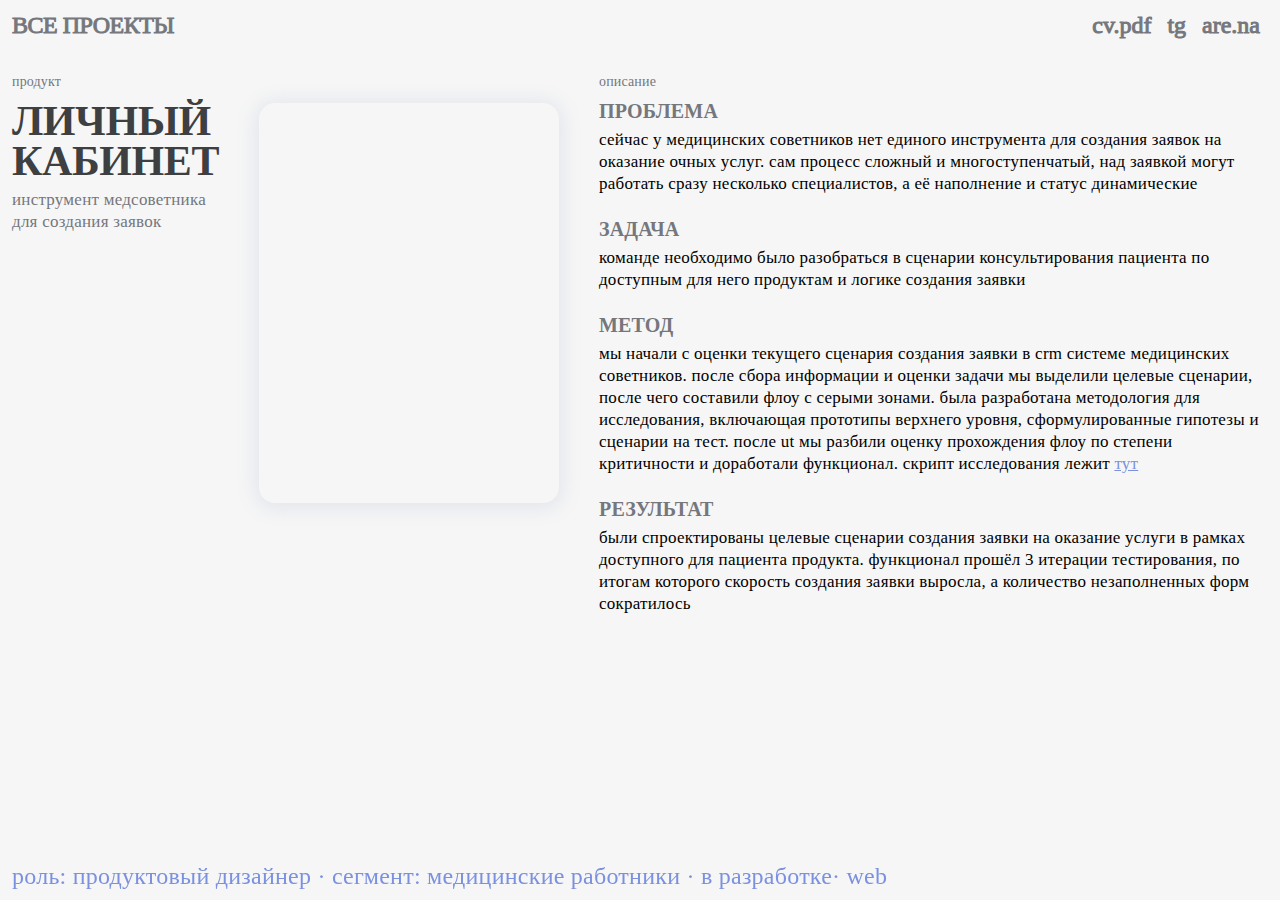
==== ms.html @ c32981f9 "Add files via upload" ====
<!DOCTYPE html>
<html lang="ru">
<head>
	<meta charset="UTF-8">
	<meta name="viewport" content="width=device-width, initial-scale=1.0">
	<title>Личный кабинет медицинского советника</title>
	<link rel="stylesheet" href="style.css">
	<link rel="stylesheet" href="card.css">
	<link rel="stylesheet" href="global.css">
</head>
<body>
	<nav>
		<a href="index.html" class="linkButton">все проекты</a>
		<div class="links">
		<a href="docs/cv.pdf" download target="_blank">cv.pdf</a>
		<a href="https://t.me/elizaburenok" target="_blank">tg</a>
		<a href="https://www.are.na/eliza-burenok" target="_blank">are.na</a>
		</div>
	</nav>
	<main class="mainLKUL">
		<aside>
			<div class="txt_labelCaption">
				<span class="label">продукт</span>
				<header>Личный кабинет </header>
				<span class="description primary">инструмент медсоветника для создания заявок</span>
			</div>
		</aside>
		<video src="img/ms.mov" type=video/mov alt="" preload="metadata" loop autoplay muted></video>
		<section class="txt_blocks">
			<div class="txt_labelCaption">
				<span class="label">описание</span>
				<header>проблема</header>
				<span class="description">сейчас у медицинских советников нет единого инструмента для создания заявок на оказание очных услуг. Сам процесс сложный и многоступенчатый, над заявкой могут работать сразу несколько специалистов, а её наполнение и статус динамические</span>
			</div>
			<div class="txt_labelCaption">
				<header>задача</header>
				<span class="description">команде необходимо было разобраться в сценарии консультирования пациента по доступным для него продуктам и логике создания заявки</span>
			</div>
			<div class="txt_labelCaption">
				<header>метод</header>
				<span class="description">мы начали с оценки текущего сценария создания заявки в crm системе медицинских советников. После сбора информации и оценки задачи мы выделили целевые сценарии, после чего составили флоу с серыми зонами. Была разработана методология для исследования, включающая прототипы верхнего уровня, сформулированные гипотезы и сценарии на тест. После UT мы разбили оценку прохождения флоу по степени критичности и доработали функционал. Скрипт исследования лежит <a href="docs/UT.pdf" target="_blank">тут</a></span>
			</div>
			<div class="txt_labelCaption">
				<header>результат</header>
				<span class="description">были спроектированы целевые сценарии создания заявки на оказание услуги в рамках доступного для пациента продукта. Функционал прошёл 3 итерации тестирования, по итогам которого скорость создания заявки выросла, а количество незаполненных форм сократилось</span>
			</div>
		</section>
	</main>
	<footer>
		<span>роль: продуктовый дизайнер · сегмент: медицинские работники · в разработке· web</span>
	</footer>
</body>
</html>
---- style.css ----
/* шапка  */
nav {
	display: flex;
	flex-flow: row;
	gap: 8px;
	justify-content: space-between;
}

nav a {
	font-size: 24px;
	font-weight: 500;
	line-height: normal;
	color: #75777C;
	display: inline-block;
	 -webkit-text-stroke: 1px;
	display: inline-block;
	margin-right: 8px;
	text-decoration: none;
}

.linkButton {
	font-size: 24px;
	font-weight: 500;
	line-height: normal;
	letter-spacing: -0.48px;
	text-transform: uppercase;
}

.linkButton:hover {
	color: #7B91DF;
}

a:hover {
	color: #7B91DF;
}

header {
	display: flex;
	flex-flow: row;
	gap: 20px;
}

main {
	display: flex;
	flex-flow: column;
	align-items: center;
}

.myPhoto {
	width: 48px;
	height: 48px;
	display: block;
	position: absolute;
	top: 2.4%;
	left: 56%;
}

/* иконки в навигации */

.links {
	display: flex;
	flex-direction: row;
	gap: 8px;
}

.linksMobile {
	display: none;
}

.linkIcon {
	display: block;
	width: 32px;
	height: 32px;
	border-radius: 100%;
	background-size: contain;
	box-sizing: border-box;
}

.linkIcon:hover {
	cursor: pointer;
	box-shadow: 1px 3px 37px rgba(149, 174, 212, 0.25);
	border: solid #7B91DF;
	border-radius: 100%;
	padding: 0px;
}


.arena {
	background-image: url(img/arena.png);
}

.logo {
	background-image: url(img/logo.png);
}

.tg {
	background-image: url(img/tg.png);
}

/* текст */

.floatBlock {
	width: 293px;
	height: 64px;
	border-radius: 12px;
	box-shadow: 1px 3px 37px 7px rgba(69, 79, 96, 0.14);
	position: relative;
	margin: 12px 0;
}

.floatBlock img {
	width: 100%;
	height: auto;
	display: block;
	border-radius: inherit;
}

.spanPortfolio {
	font-size: 37px;
	font-style: normal;
	font-weight: 600;
	line-height: normal;
	letter-spacing: 0.37px;
	color: #BABABA;
}

.textBlock {
	display: flex;
	flex-flow: column;
	align-items: center;
	color: #292B2F;
	margin-bottom: 60px;
}

.textBlock>span:nth-child(odd) {
	font-size: 20px;
	font-weight: 400;
	line-height: normal;
	letter-spacing: -0.4px;
	color: #75777C;
}

.textBlock>span:nth-child(2) {
	text-transform: uppercase;
	text-align: center;
	font-size: 40px;
	font-weight: 400;
	line-height: 44px;
	letter-spacing: 0.8px;
	-webkit-text-stroke: 2px;
}

/* декорированная строчка */
.workDescription>span {
	display: block;
	color: #2E3D4D;
	text-align: center;
	font-size: 16px;
	font-style: normal;
	font-weight: 400;
	line-height: 18px;
	letter-spacing: 0.32px;
	text-transform: uppercase;
	-webkit-text-stroke: 0.5px;
}


/* карточки*/

.cards {
	display: flex;
	width: 100%;
	flex-flow: row;
	gap: 8px;
	justify-content: flex-start;
	margin-bottom: 8px;
}

.cards:nth-child(3) {
	width: 66.6% !important;
}


/* страница лкюл */

.mainLKUL {
	display: flex;
	flex-flow: row !important;
	align-items: flex-start;
	justify-content: space-between;
	margin-top: 32px;
}

.mainLKUL video {
	display: block;
	margin: 32px 40px;
	width: 800px;
	height: 400px;
	border-radius: 16px;
}

aside {
	display: flex;
	flex-flow: column;
}

aside header {
	color: #3D3F41;
	font-size: 42px;
	font-weight: 900;
	line-height: 40px;
	letter-spacing: -0.42px;
	text-transform: uppercase;
}

.description.primary {
	color: #75777C !important;
}

.txt_blocks {
	display: flex;
	flex-flow: column;
	gap: 24px;
}

.txt_labelCaption {
	display: inline-flex;
	flex-direction: column;
	align-items: flex-start;
	gap: 8px;
}

.txt_labelCaption .label {
	font-size: 14px;
	font-weight: 400;
	line-height: 22px;
	letter-spacing: 0.16px;
	text-transform: lowercase;
	color: #75777C;
}

.txt_labelCaption a {
	color: #7B91DF !important;
}

.txt_blocks .txt_labelCaption header {
	font-size: 20px;
	font-weight: 900;
	line-height: 20px;
	letter-spacing: 0.2px;
	text-transform: uppercase;
	color: #75777C;
}

.description {
	font-size: 17px;
	font-weight: 400;
	line-height: 22px;
	letter-spacing: 0.24px;
	text-transform: lowercase;
}

.fileUt {
	background-color: #FFFFFF;
	padding: 24px;
	text-decoration: none;
	color: #3D3F41;
	border-radius: 24px;
}

video {
	box-shadow: 0px 2px 19px 4px rgba(98, 121, 176, 0.13);

}

footer span {
	color: #7B91DF;
	font-size: 24px;
	font-style: normal;
	font-weight: 400;
	line-height: 24px;
	letter-spacing: 0.24px;
	position: fixed;
	bottom: 12px;
	width: 100%;
}
---- card.css ----
.card {
	display: block;
	flex-grow: 1;
	padding:  4px 4px 12px 4px;
}

.imgContainer img {
	width: 100%;
	height: auto;
	display: block;
	border-radius: 16px;
	box-shadow: 1px 4px 37px 10px rgba(69, 63, 62, 0.19);
}

.projectCard_text {
	margin: 12px 20px;
}

.projectCard_text span {
	font-size: 16px;
	font-style: normal;
	font-weight: 400;
	line-height: 16px;
	letter-spacing: 0.16px;
	color: #75777C;
}

h4 {
	color: #3D3F41;
	font-size: 18px;
	font-style: normal;
	font-weight: 600;
	line-height: 18px;
	letter-spacing: 0.2px;
	text-transform: uppercase;
	margin: 0;
}

.six {
	display: block;
	height: 500px;
	width: 1380px;
}

/* поведение карточки */

.card:hover {
	background-color: #E3E3E3;
	border-radius: 16px;
	cursor: pointer;
}

.card:hover h4 {
	color: #7B91DF;
}
---- global.css ----
body {
	background: #F6F6F6;
	font-family: 'PP Radio Grotesk';
    padding: 0px;
    margin: 12px;
}

/* медиа запросы */
@media only screen and (max-width: 360px){
    body {
        margin: 16px;
    }

    nav {
    display: flex;
    flex-flow: column;
    gap: 8px;
    justify-content: space-between;
}

    .textBlock {
    margin-bottom: 32px;
}

    .textBlock>span:nth-child(odd) {
    font-size: 16px;
    font-weight: 400;
    line-height: normal;
    letter-spacing: -0.4px;
    color: #75777C;
}

.textBlock>span:nth-child(2) {
    text-transform: uppercase;
    text-align: center;
    font-size: 32px;
    font-weight: 400;
    line-height: 36px;
    letter-spacing: 0.8px;
    -webkit-text-stroke: 1.4px;
}

.cards {
    display: flex;
    width: 100%;
    flex-flow: column;
    gap: 8px;
    justify-content: flex-start;
    margin-bottom: 8px;
}

.card {
    display: block;
    flex-grow: 1;
    padding: 0px;
}

h4 {
    color: #3D3F41;
    font-size: 14px;
    font-style: normal;
    font-weight: 600;
    line-height: 14px;
    letter-spacing: 0.2px;
    text-transform: uppercase;
    margin: 0;
}

.projectCard_text span {
    font-size: 14px;
    line-height: 14px;
}


.floatBlock {
    display: none;
}

.links,.linkIcon {
    display: none;
}

.myPhoto {
    width: 48px;
    height: 48px;
    display: block;
    position: absolute;
    top: 15%;
    left: 68%;

}

.linksMobile {
    display: flex;
    flex-flow: row;
}

.linkIconMobile {
    display: block;
    width: 24px;
    height: 24px;
    border-radius: 100%;
    background-size: contain;
    box-sizing: border-box;
}
}

@font-face {
    font-family: 'PP Radio Grotesk';
    src: url('PPRadioGrotesk-Regular.eot');
    src: local('PP Radio Grotesk Regular'), local('PPRadioGrotesk-Regular'),
        url('PPRadioGrotesk-Regular.eot?#iefix') format('embedded-opentype'),
        url('PPRadioGrotesk-Regular.woff2') format('woff2'),
        url('PPRadioGrotesk-Regular.woff') format('woff'),
        url('PPRadioGrotesk-Regular.ttf') format('truetype');
    font-weight: normal;
    font-style: normal;
    font-display: swap;
}

@font-face {
    font-family: 'PP Radio Grotesk';
    src: url('PPRadioGrotesk-Ultralight.eot');
    src: local('PP Radio Grotesk Ultralight'), local('PPRadioGrotesk-Ultralight'),
        url('PPRadioGrotesk-Ultralight.eot?#iefix') format('embedded-opentype'),
        url('PPRadioGrotesk-Ultralight.woff2') format('woff2'),
        url('PPRadioGrotesk-Ultralight.woff') format('woff'),
        url('PPRadioGrotesk-Ultralight.ttf') format('truetype');
    font-weight: 200;
    font-style: normal;
    font-display: swap;
}

@font-face {
    font-family: 'PP Radio Grotesk';
    src: url('PPRadioGrotesk-Black.eot');
    src: local('PP Radio Grotesk Black'), local('PPRadioGrotesk-Black'),
        url('PPRadioGrotesk-Black.eot?#iefix') format('embedded-opentype'),
        url('PPRadioGrotesk-Black.woff2') format('woff2'),
        url('PPRadioGrotesk-Black.woff') format('woff'),
        url('PPRadioGrotesk-Black.ttf') format('truetype');
    font-weight: 900;
    font-style: normal;
    font-display: swap;
}

@font-face {
    font-family: 'PP Radio Grotesk';
    src: url('PPRadioGrotesk-BlackItalic.eot');
    src: local('PP Radio Grotesk Black Italic'), local('PPRadioGrotesk-BlackItalic'),
        url('PPRadioGrotesk-BlackItalic.eot?#iefix') format('embedded-opentype'),
        url('PPRadioGrotesk-BlackItalic.woff2') format('woff2'),
        url('PPRadioGrotesk-BlackItalic.woff') format('woff'),
        url('PPRadioGrotesk-BlackItalic.ttf') format('truetype');
    font-weight: 900;
    font-style: italic;
    font-display: swap;
}

@font-face {
    font-family: 'PP Radio Grotesk';
    src: url('PPRadioGrotesk-UltralightItalic.eot');
    src: local('PP Radio Grotesk Ultralight Italic'), local('PPRadioGrotesk-UltralightItalic'),
        url('PPRadioGrotesk-UltralightItalic.eot?#iefix') format('embedded-opentype'),
        url('PPRadioGrotesk-UltralightItalic.woff2') format('woff2'),
        url('PPRadioGrotesk-UltralightItalic.woff') format('woff'),
        url('PPRadioGrotesk-UltralightItalic.ttf') format('truetype');
    font-weight: 200;
    font-style: italic;
    font-display: swap;
}

@font-face {
    font-family: 'PP Radio Grotesk';
    src: url('PPRadioGrotesk-RegularItalic.eot');
    src: local('PP Radio Grotesk Regular Italic'), local('PPRadioGrotesk-RegularItalic'),
        url('PPRadioGrotesk-RegularItalic.eot?#iefix') format('embedded-opentype'),
        url('PPRadioGrotesk-RegularItalic.woff2') format('woff2'),
        url('PPRadioGrotesk-RegularItalic.woff') format('woff'),
        url('PPRadioGrotesk-RegularItalic.ttf') format('truetype');
    font-weight: normal;
    font-style: italic;
    font-display: swap;
}
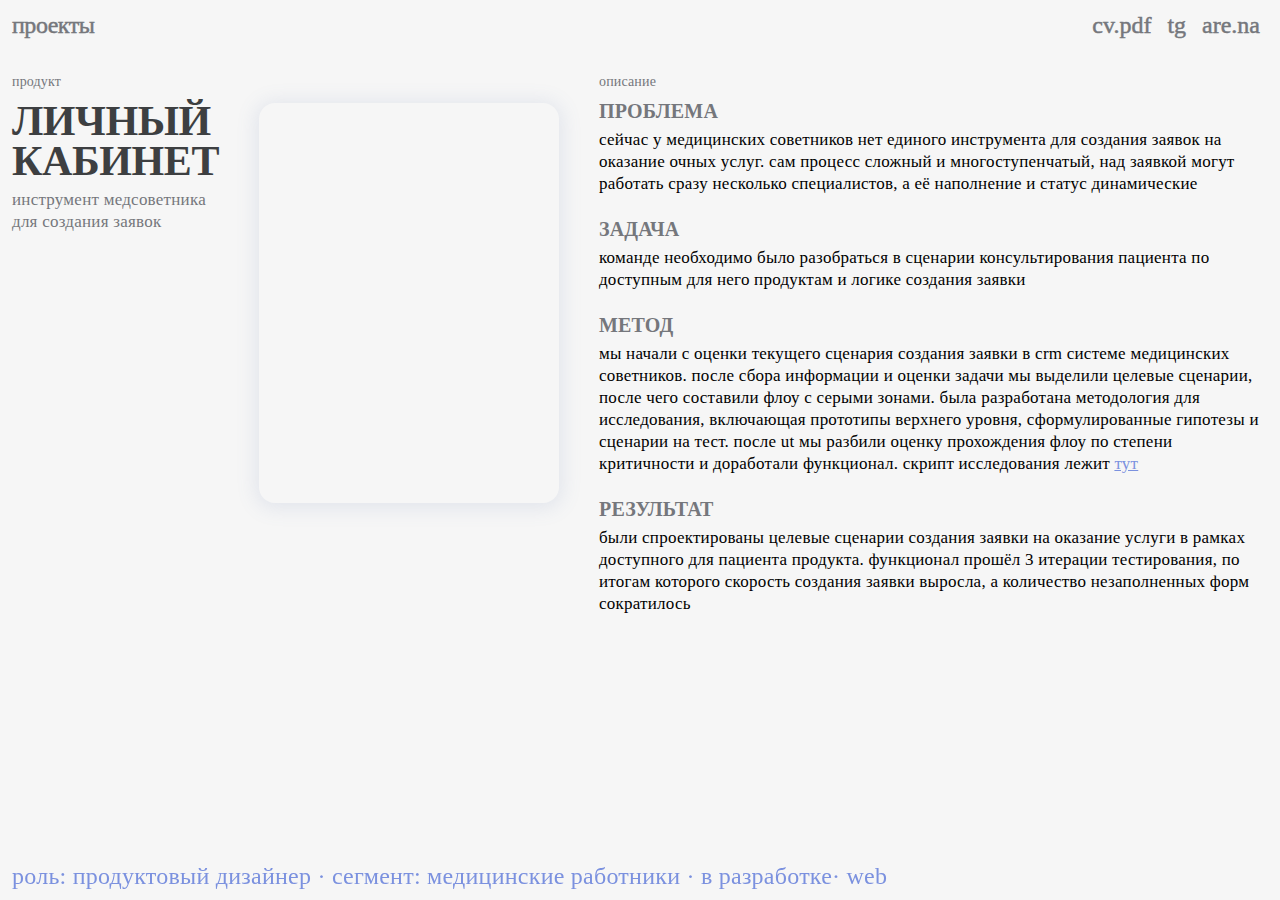
==== commit 751b3494: "Add files via upload" ====
--- a/ms.html
+++ b/ms.html
@@ -5,12 +5,21 @@
 	<meta name="viewport" content="width=device-width, initial-scale=1.0">
 	<title>Личный кабинет медицинского советника</title>
 	<link rel="stylesheet" href="style.css">
+	<link rel="stylesheet" href="media.css">
 	<link rel="stylesheet" href="card.css">
 	<link rel="stylesheet" href="global.css">
 </head>
 <body>
 	<nav>
-		<a href="index.html" class="linkButton">все проекты</a>
+		<!-- для мобильной версии -->
+		<div class="linksMobile KUL">
+			<a href="index.html" class="linkButton">проекты</a>
+			<a href="docs/cv.pdf" download target="_blank">cv.pdf</a>
+			<a href="https://t.me/elizaburenok" target="_blank">tg</a>
+			<a href="https://www.are.na/eliza-burenok" target="_blank">are.na</a>
+		</div>
+
+		<a href="index.html" class="linkButton">проекты</a>
 		<div class="links">
 		<a href="docs/cv.pdf" download target="_blank">cv.pdf</a>
 		<a href="https://t.me/elizaburenok" target="_blank">tg</a>
@@ -46,7 +55,7 @@
 			</div>
 		</section>
 	</main>
-	<footer>
+	<footer class="footer mobile">
 		<span>роль: продуктовый дизайнер · сегмент: медицинские работники · в разработке· web</span>
 	</footer>
 </body>
--- a/style.css
+++ b/style.css
@@ -12,7 +12,7 @@
 	line-height: normal;
 	color: #75777C;
 	display: inline-block;
-	 -webkit-text-stroke: 1px;
+	 -webkit-text-stroke: 0.5px;
 	display: inline-block;
 	margin-right: 8px;
 	text-decoration: none;
@@ -23,7 +23,7 @@
 	font-weight: 500;
 	line-height: normal;
 	letter-spacing: -0.48px;
-	text-transform: uppercase;
+	text-transform: lowercase;
 }
 
 .linkButton:hover {
@@ -273,6 +273,11 @@
 
 }
 
+footer {
+	position: fixed;
+	bottom: 12px;
+}
+
 footer span {
 	color: #7B91DF;
 	font-size: 24px;
@@ -280,7 +285,5 @@
 	font-weight: 400;
 	line-height: 24px;
 	letter-spacing: 0.24px;
-	position: fixed;
-	bottom: 12px;
 	width: 100%;
 }--- a/media.css
+++ b/media.css
@@ -0,0 +1,148 @@
+/* медиа запросы */
+@media only screen and (max-width: 390px){
+    body {
+        margin: 1em 1em !important;
+    }
+
+/*навигация*/
+nav {
+    display: flex;
+    flex-flow: column;
+    gap: 8px;
+    justify-content: space-between;
+}
+
+.linksMobile {
+    display: flex;
+    flex-flow: row;
+    justify-content: center;
+    gap: 1.9em;
+    margin-bottom: 24px;
+    position: sticky;
+    align-items: baseline;
+}
+
+.linksMobile a {
+    font-size: 24px;
+    font-weight: 300;
+    -webkit-text-stroke: 1.3px;
+}
+
+.links,.linkIcon {
+    display: none;
+}
+
+nav>a {
+    display: none;
+}
+
+.linkIconMobile {
+    display: block;
+    width: 24px;
+    height: 24px;
+    border-radius: 100%;
+    background-size: contain;
+    box-sizing: border-box;
+}
+
+ .textBlock {
+    margin-bottom: 32px;
+}
+
+.textBlock>span:nth-child(odd) {
+    font-size: 16px;
+    font-weight: 400;
+    line-height: normal;
+    letter-spacing: -0.4px;
+    color: #75777C;
+}
+
+.textBlock>span:nth-child(2) {
+    text-transform: uppercase;
+    text-align: center;
+    font-size: 32px;
+    font-weight: 400;
+    line-height: 36px;
+    letter-spacing: 0.8px;
+    -webkit-text-stroke: 2px;
+}
+
+.cards {
+    display: flex;
+    width: 100%;
+    flex-flow: column;
+    justify-content: flex-start;
+}
+
+.card {
+    margin-bottom: 12px;
+}
+
+article.card {
+    display: block;
+    flex-grow: 1;
+    padding: 0px;
+}
+
+h4 {
+    color: #3D3F41;
+    font-size: 14px;
+    font-style: normal;
+    font-weight: 600;
+    line-height: 14px;
+    letter-spacing: 0.2px;
+    text-transform: lowercase !important;
+    margin: 0;
+}
+
+.projectCard_text {
+    display: none;
+}
+
+
+.floatBlock {
+    display: none;
+}
+
+.myPhoto {
+    width: 48px;
+    height: 48px;
+    display: block;
+    position: absolute;
+    top: 5em;
+    left: 16em;
+
+}
+
+/*внутренняя страница*/
+/*навигация*/
+.linksMobile>a:first-of-type {
+    text-transform: lowercase !important;
+}
+
+.mainLKUL {
+    display: flex;
+    flex-flow: column !important;
+    gap: 16px;
+    margin-top: 0.3em;
+}
+
+.txt_labelCaption {
+    gap: 0.5em;
+}
+
+.txt_labelCaption header {
+    font-size: 32px;
+}
+
+video {
+    margin: 0px !important;
+    width: 100% !important;
+    height: auto !important;
+}
+
+footer.mobile {
+    margin-top: 12px;
+    position: static !important;
+}
+}
--- a/global.css
+++ b/global.css
@@ -3,106 +3,6 @@
 	font-family: 'PP Radio Grotesk';
     padding: 0px;
     margin: 12px;
-}
-
-/* медиа запросы */
-@media only screen and (max-width: 360px){
-    body {
-        margin: 16px;
-    }
-
-    nav {
-    display: flex;
-    flex-flow: column;
-    gap: 8px;
-    justify-content: space-between;
-}
-
-    .textBlock {
-    margin-bottom: 32px;
-}
-
-    .textBlock>span:nth-child(odd) {
-    font-size: 16px;
-    font-weight: 400;
-    line-height: normal;
-    letter-spacing: -0.4px;
-    color: #75777C;
-}
-
-.textBlock>span:nth-child(2) {
-    text-transform: uppercase;
-    text-align: center;
-    font-size: 32px;
-    font-weight: 400;
-    line-height: 36px;
-    letter-spacing: 0.8px;
-    -webkit-text-stroke: 1.4px;
-}
-
-.cards {
-    display: flex;
-    width: 100%;
-    flex-flow: column;
-    gap: 8px;
-    justify-content: flex-start;
-    margin-bottom: 8px;
-}
-
-.card {
-    display: block;
-    flex-grow: 1;
-    padding: 0px;
-}
-
-h4 {
-    color: #3D3F41;
-    font-size: 14px;
-    font-style: normal;
-    font-weight: 600;
-    line-height: 14px;
-    letter-spacing: 0.2px;
-    text-transform: uppercase;
-    margin: 0;
-}
-
-.projectCard_text span {
-    font-size: 14px;
-    line-height: 14px;
-}
-
-
-.floatBlock {
-    display: none;
-}
-
-.links,.linkIcon {
-    display: none;
-}
-
-.myPhoto {
-    width: 48px;
-    height: 48px;
-    display: block;
-    position: absolute;
-    top: 15%;
-    left: 68%;
-
-}
-
-.linksMobile {
-    display: flex;
-    flex-flow: row;
-}
-
-.linkIconMobile {
-    display: block;
-    width: 24px;
-    height: 24px;
-    border-radius: 100%;
-    background-size: contain;
-    box-sizing: border-box;
-}
 }
 
 @font-face {
